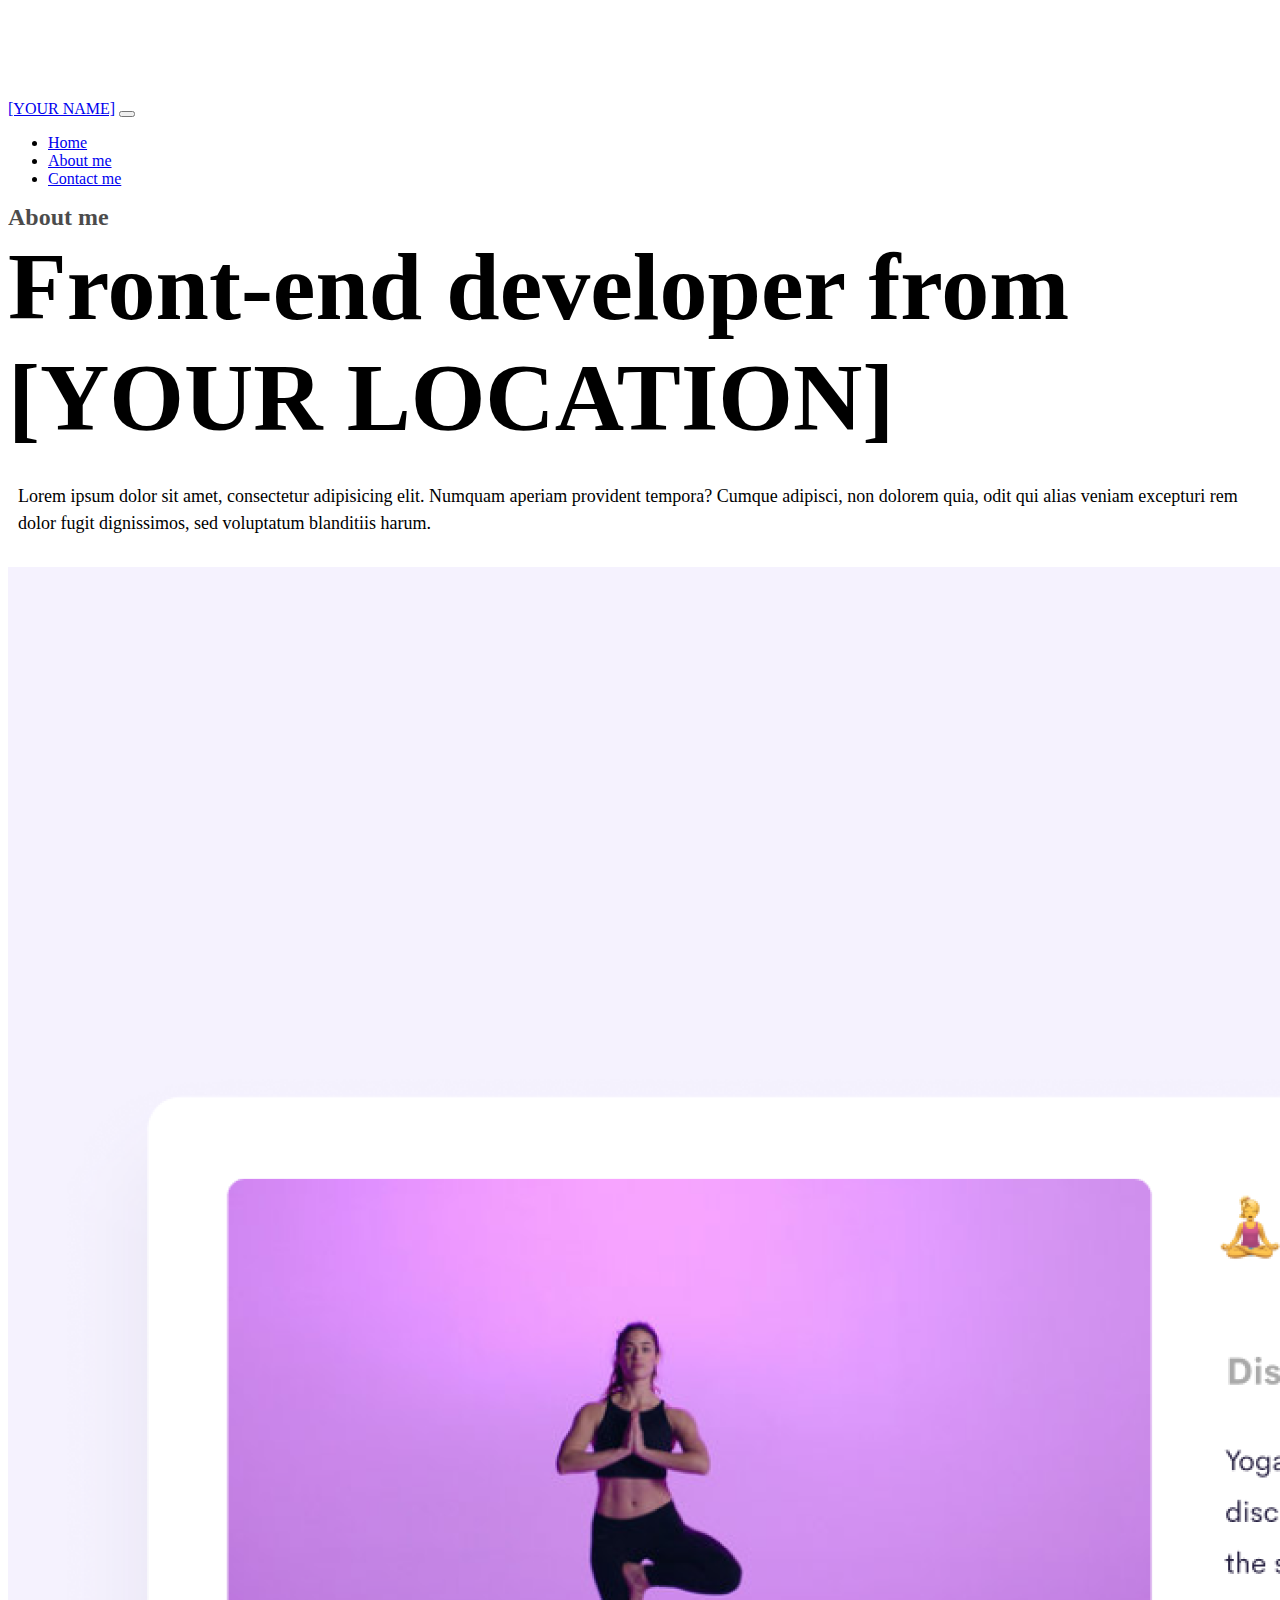
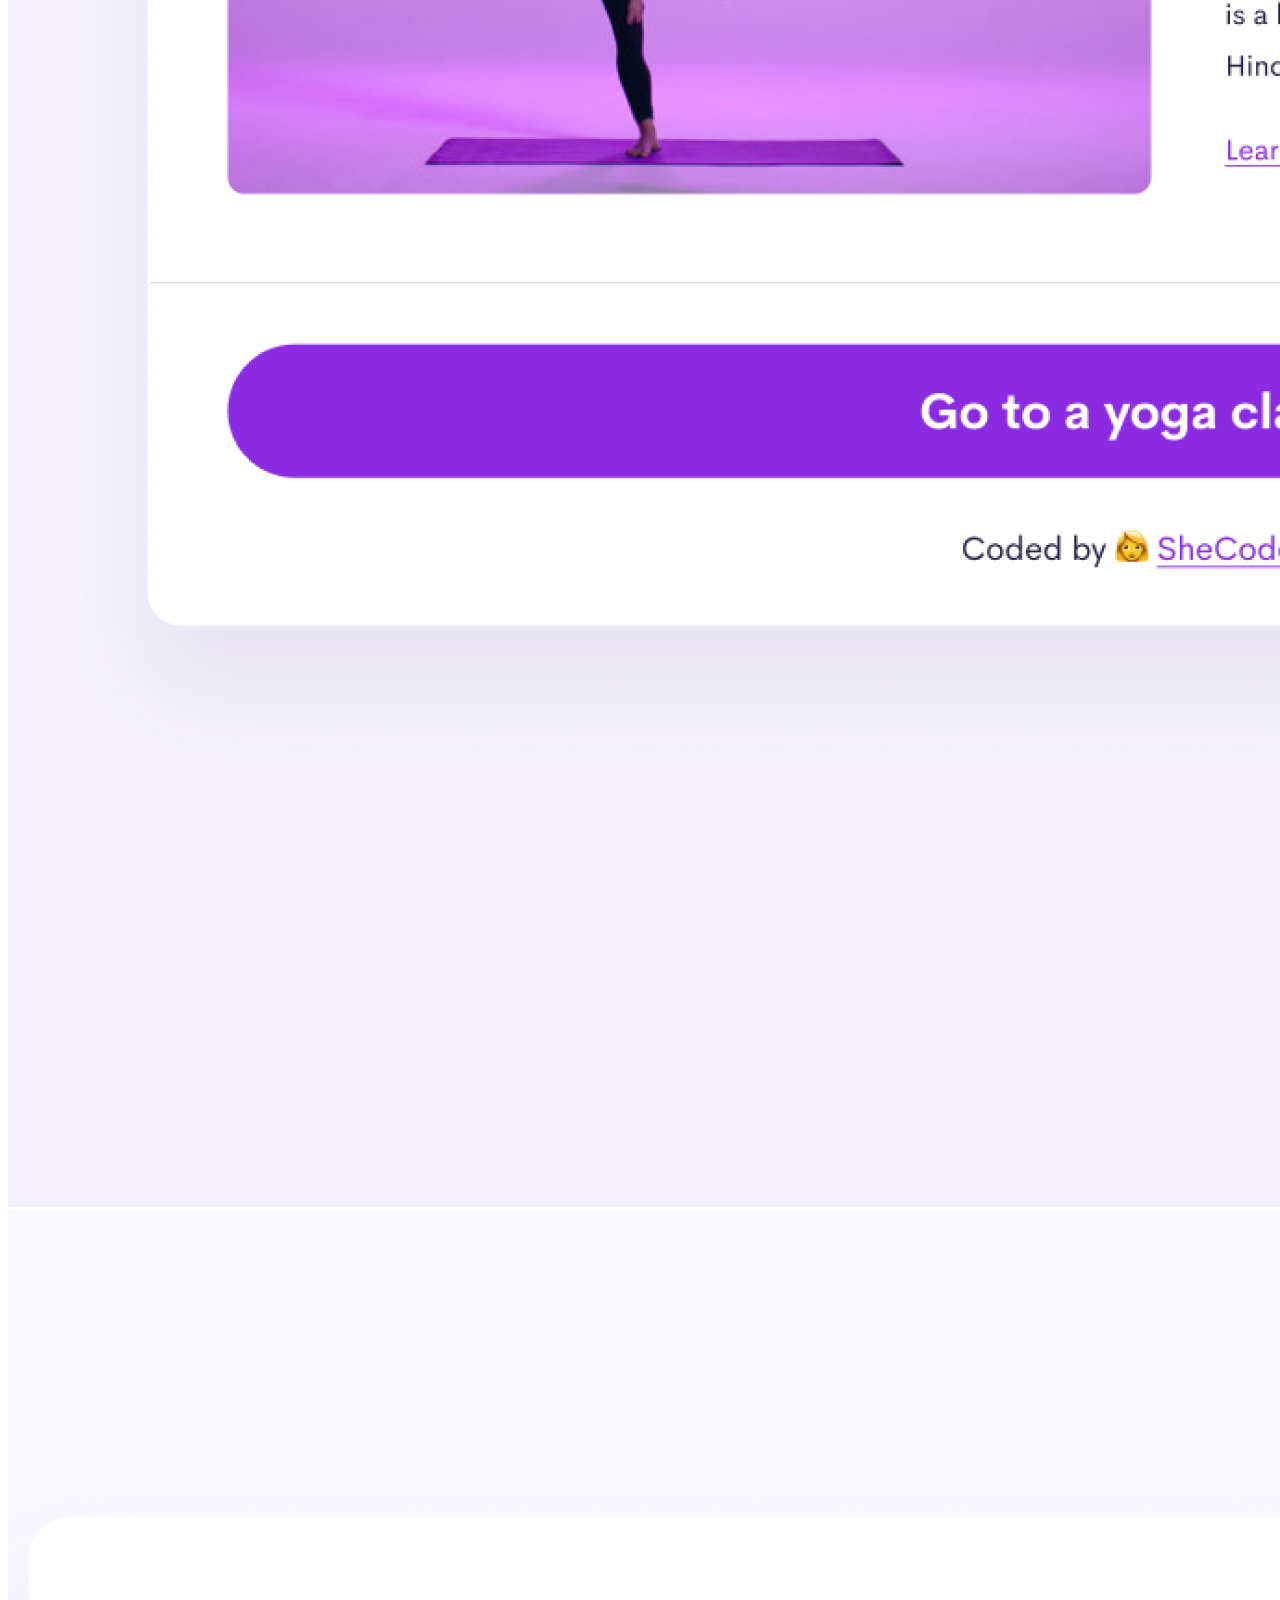
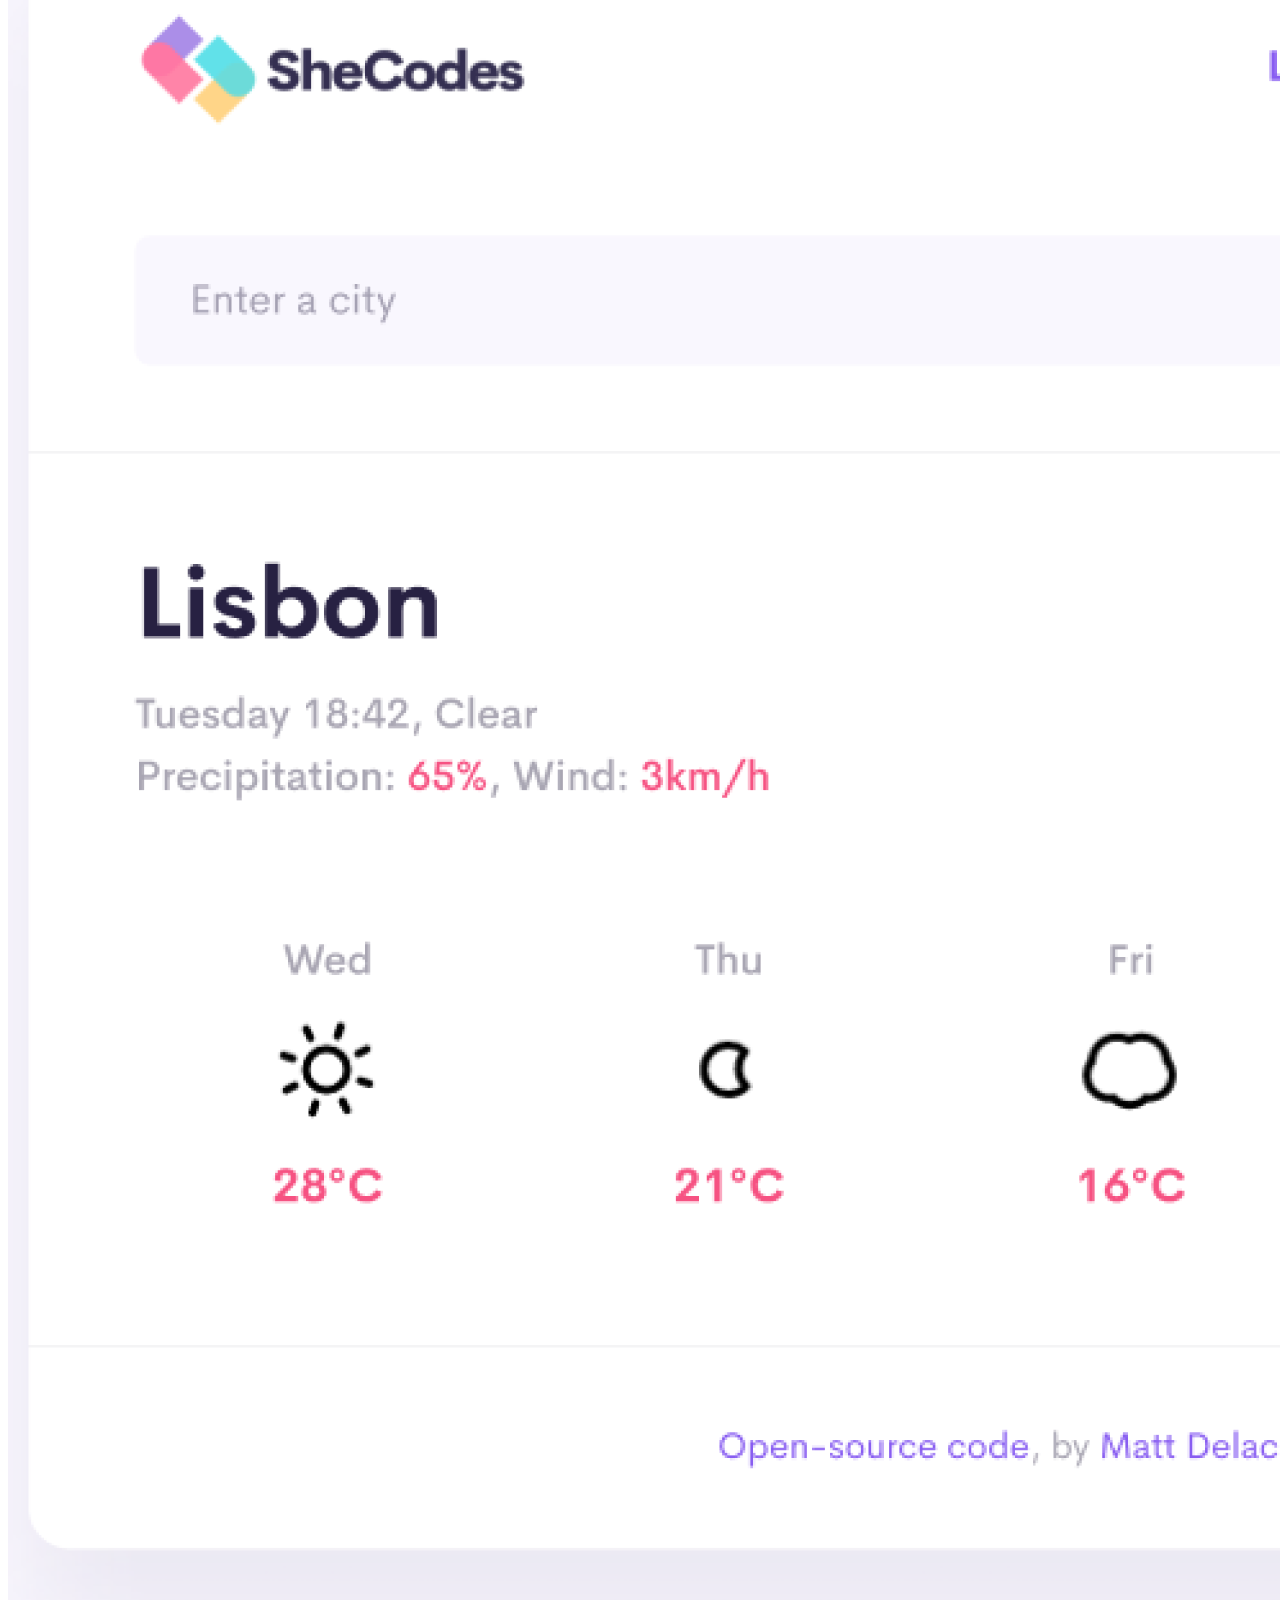
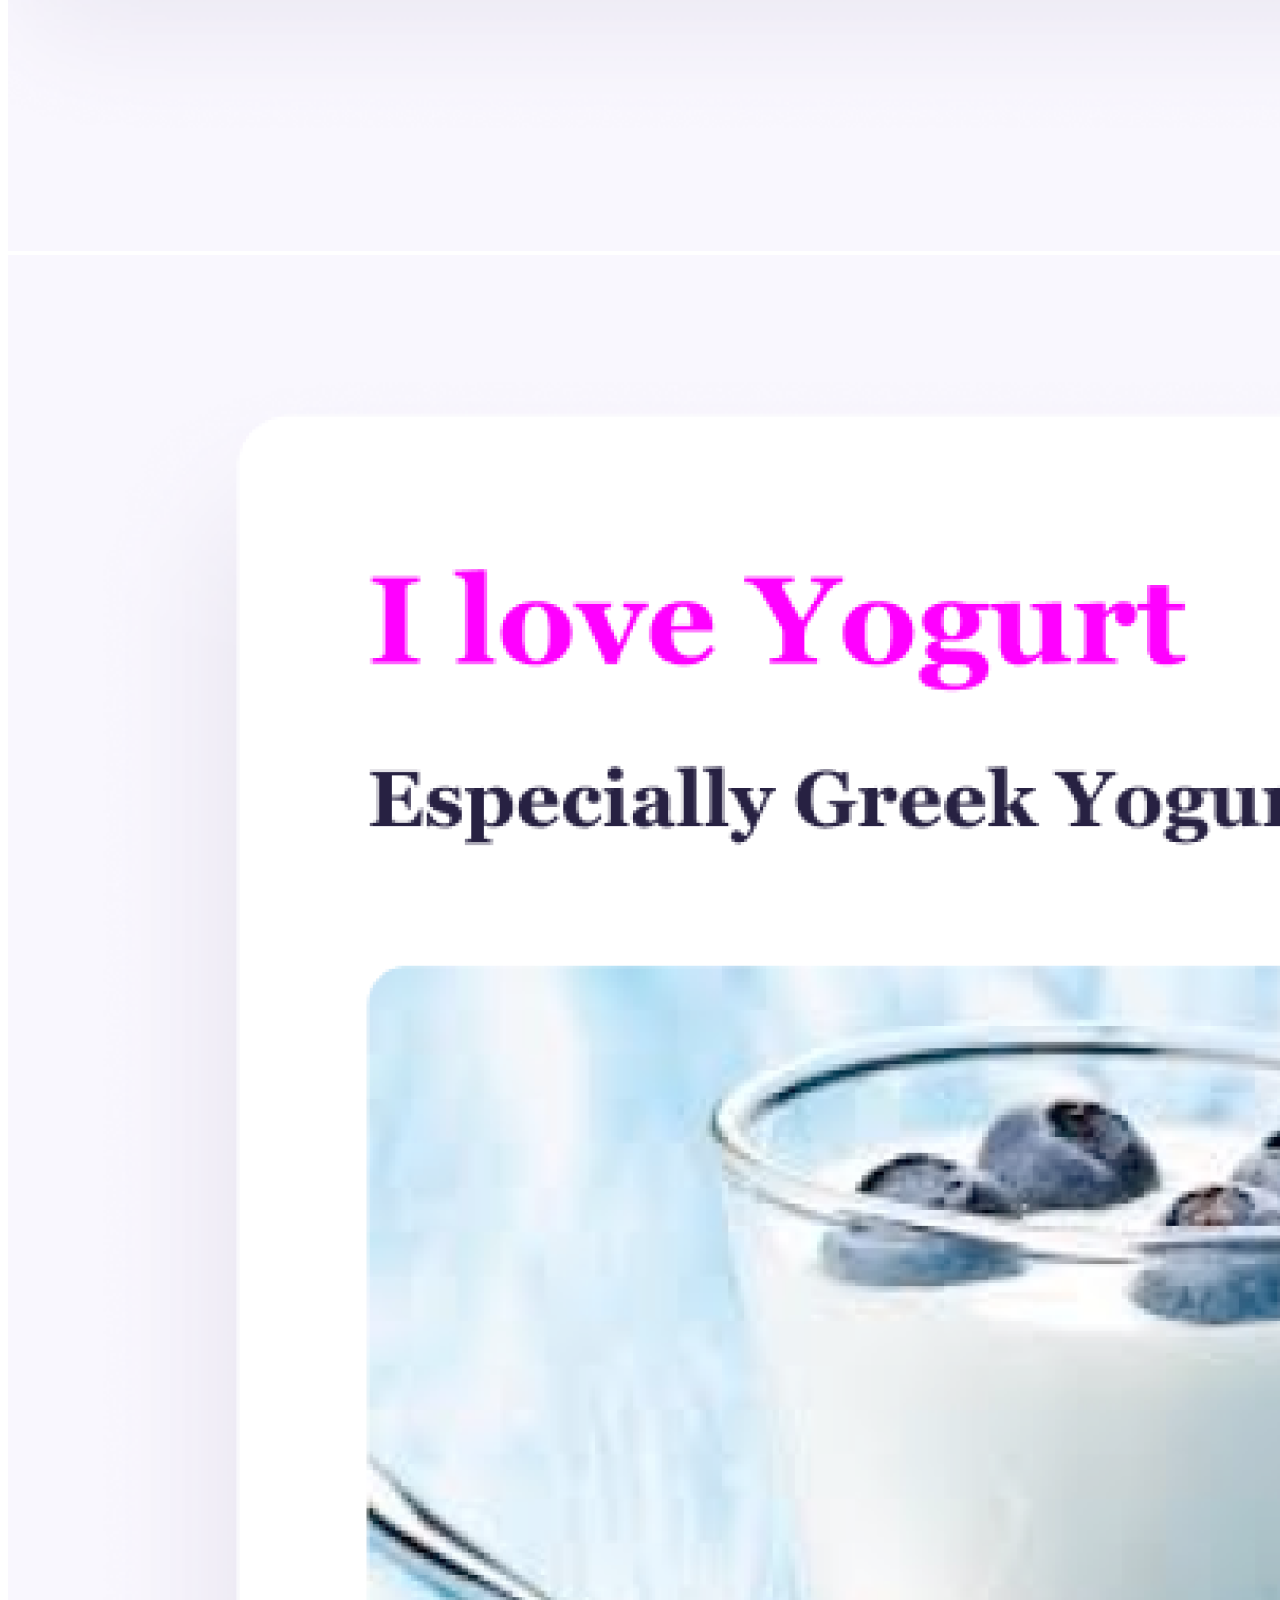
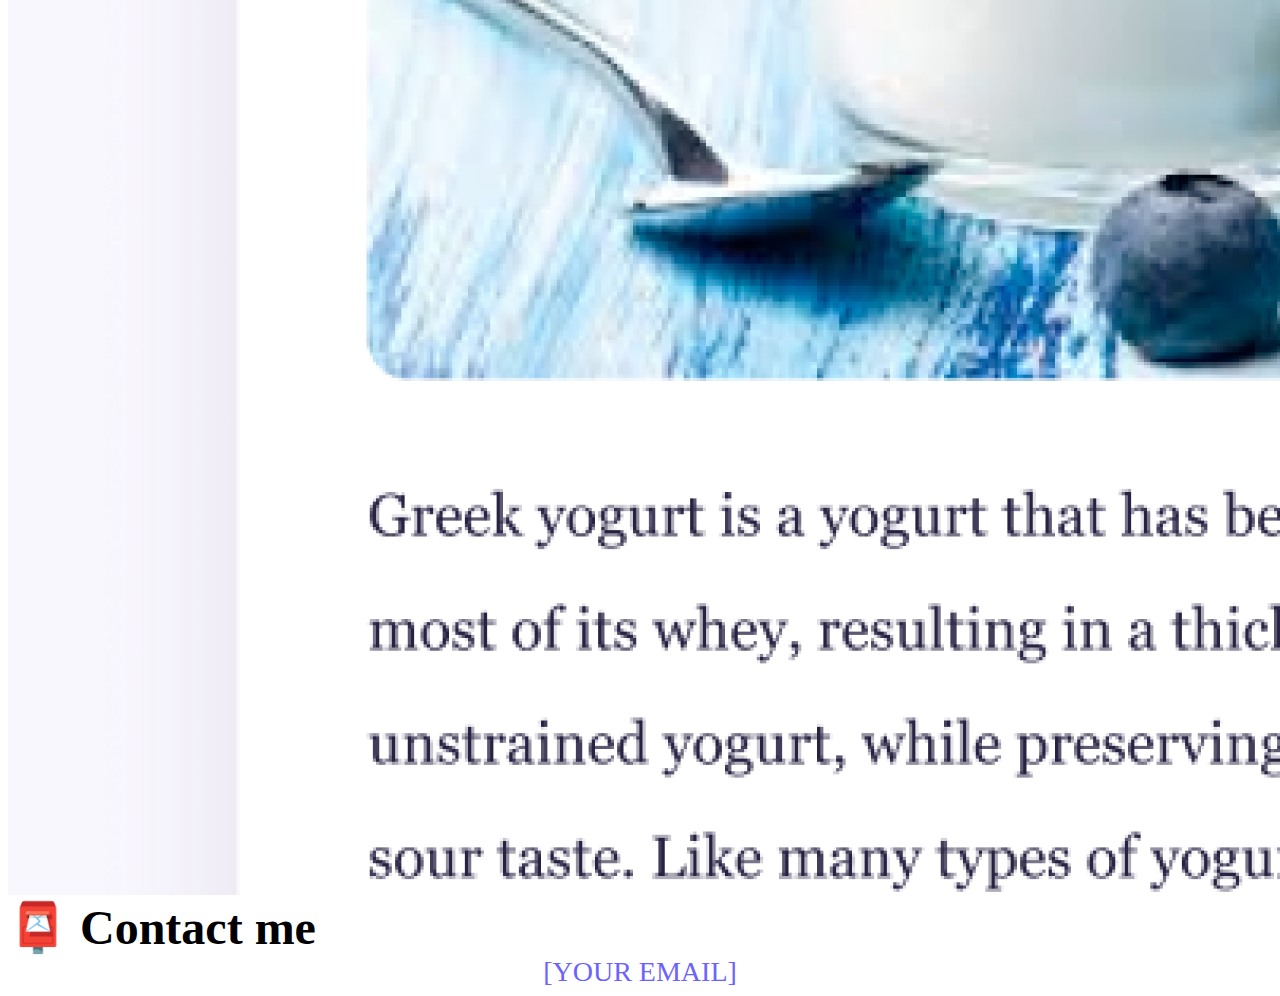
==== about.html @ 63554b89 "Added SEO-friendly measures" ====
<!DOCTYPE html>
<html lang="en">
  <head>
    <meta charset="UTF-8" />
    <meta http-equiv="X-UA-Compatible" content="IE=edge" />
    <meta name="viewport" content="width=device-width, initial-scale=1.0" />
    <link
      href="https://cdn.jsdelivr.net/npm/bootstrap@5.0.0-beta2/dist/css/bootstrap.min.css"
      rel="stylesheet"
      integrity="sha384-BmbxuPwQa2lc/FVzBcNJ7UAyJxM6wuqIj61tLrc4wSX0szH/Ev+nYRRuWlolflfl"
      crossorigin="anonymous"
    />
    <script
      src="https://cdn.jsdelivr.net/npm/bootstrap@5.0.0-beta2/dist/js/bootstrap.bundle.min.js"
      integrity="sha384-b5kHyXgcpbZJO/tY9Ul7kGkf1S0CWuKcCD38l8YkeH8z8QjE0GmW1gYU5S9FOnJ0"
      crossorigin="anonymous"
    ></script>
    <link rel="stylesheet" href="style.css" />
    <title>About [YOUR NAME]</title>
  </head>
  <body>
    <nav class="navbar navbar-expand-lg navbar-light bg-light fixed-top">
      <div class="container">
        <a class="navbar-brand" href="index.html">[YOUR NAME]</a>
        <button
          class="navbar-toggler"
          type="button"
          data-bs-toggle="collapse"
          data-bs-target="#navbarNav"
          aria-controls="navbarNav"
          aria-expanded="false"
          aria-label="Toggle navigation"
        >
          <span class="navbar-toggler-icon"></span>
        </button>
        <div class="collapse navbar-collapse" id="navbarNav">
          <ul class="navbar-nav">
            <li class="nav-item">
              <a class="nav-link" aria-current="page" href="index.html">Home</a>
            </li>
            <li class="nav-item">
              <a class="nav-link active" href="about.html">About me</a>
            </li>
            <li class="nav-item">
              <a class="nav-link" href="about.html#contact">Contact me</a>
            </li>
          </ul>
        </div>
      </div>
    </nav>
    <h1 class="text-center">About me</h1>
    <h3 class="text-center">Front-end developer from [YOUR LOCATION]</h3>
    <div class="about-paragraphs text-center">
      <p>
        Lorem ipsum dolor sit amet, consectetur adipisicing elit. Numquam
        aperiam provident tempora? Cumque adipisci, non dolorem quia, odit qui
        alias veniam excepturi rem dolor fugit dignissimos, sed voluptatum
        blanditiis harum.
      </p>
    </div>
    <div class="container">
      <div class="row">
        <div class="col-sm-4">
          <img src="images/yoga.png" class="img-fluid p-2 shadow rounded" />
        </div>
        <div class="col-sm-4">
          <img src="images/weather.png" class="img-fluid p-2 shadow rounded" />
        </div>
        <div class="col-sm-4">
          <img src="images/yogurt.png" class="img-fluid p-2 shadow rounded" />
        </div>
      </div>
    </div>
    <div id="contact" class="mt-5">
      <h2 class="text-center">📮 Contact me</h2>
      <a href="mailto:[YOUR EMAIL]" class="email-link"> [YOUR EMAIL] </a>
    </div>
  </body>
</html>
---- style.css ----
:root {
  --primary-color: #6c63ff;
  --secondary-color: #f5f2fe;
  --box-shadow: 0 5px 10px rgba(0, 0, 0, 0.3);
}

body {
  margin-top: 100px;
}

h1,
h2,
h3 {
  margin: 0;
}

h3 {
  font-size: 96px;
}

h2 {
  font-size: 48px;
}

h1 {
  font-size: 24px;
  opacity: 0.7;
}

p {
  font-size: 18px;
  line-height: 1.5;
}

.navigation-links {
  display: flex;
  margin-top: 40px;
  justify-content: center;
}

.navigation-links a {
  margin: 20px;
}

.primary-link {
  border-radius: 4px;
  padding: 20px 15px;
  text-decoration: none;
  text-transform: capitalize;
  background: var(--primary-color);
  box-shadow: var(--box-shadow);
  color: white;
}

.secondary-link {
  border-radius: 4px;
  padding: 20px 15px;
  text-decoration: none;
  text-transform: capitalize;
  color: var(--primary-color);
  border: 1px solid var(--primary-color);
}

.homepage-link {
  color: var(--primary-color);
  text-align: center;
  display: block;
}

.about-paragraphs {
  margin: 30px 0;
}

.about-paragraphs p {
  margin: 10px;
}

.email-link {
  display: flex;
  justify-content: center;
  color: var(--primary-color);
  font-size: 28px;
  text-decoration: none;
}

.email-link:hover {
  text-decoration: underline;
}
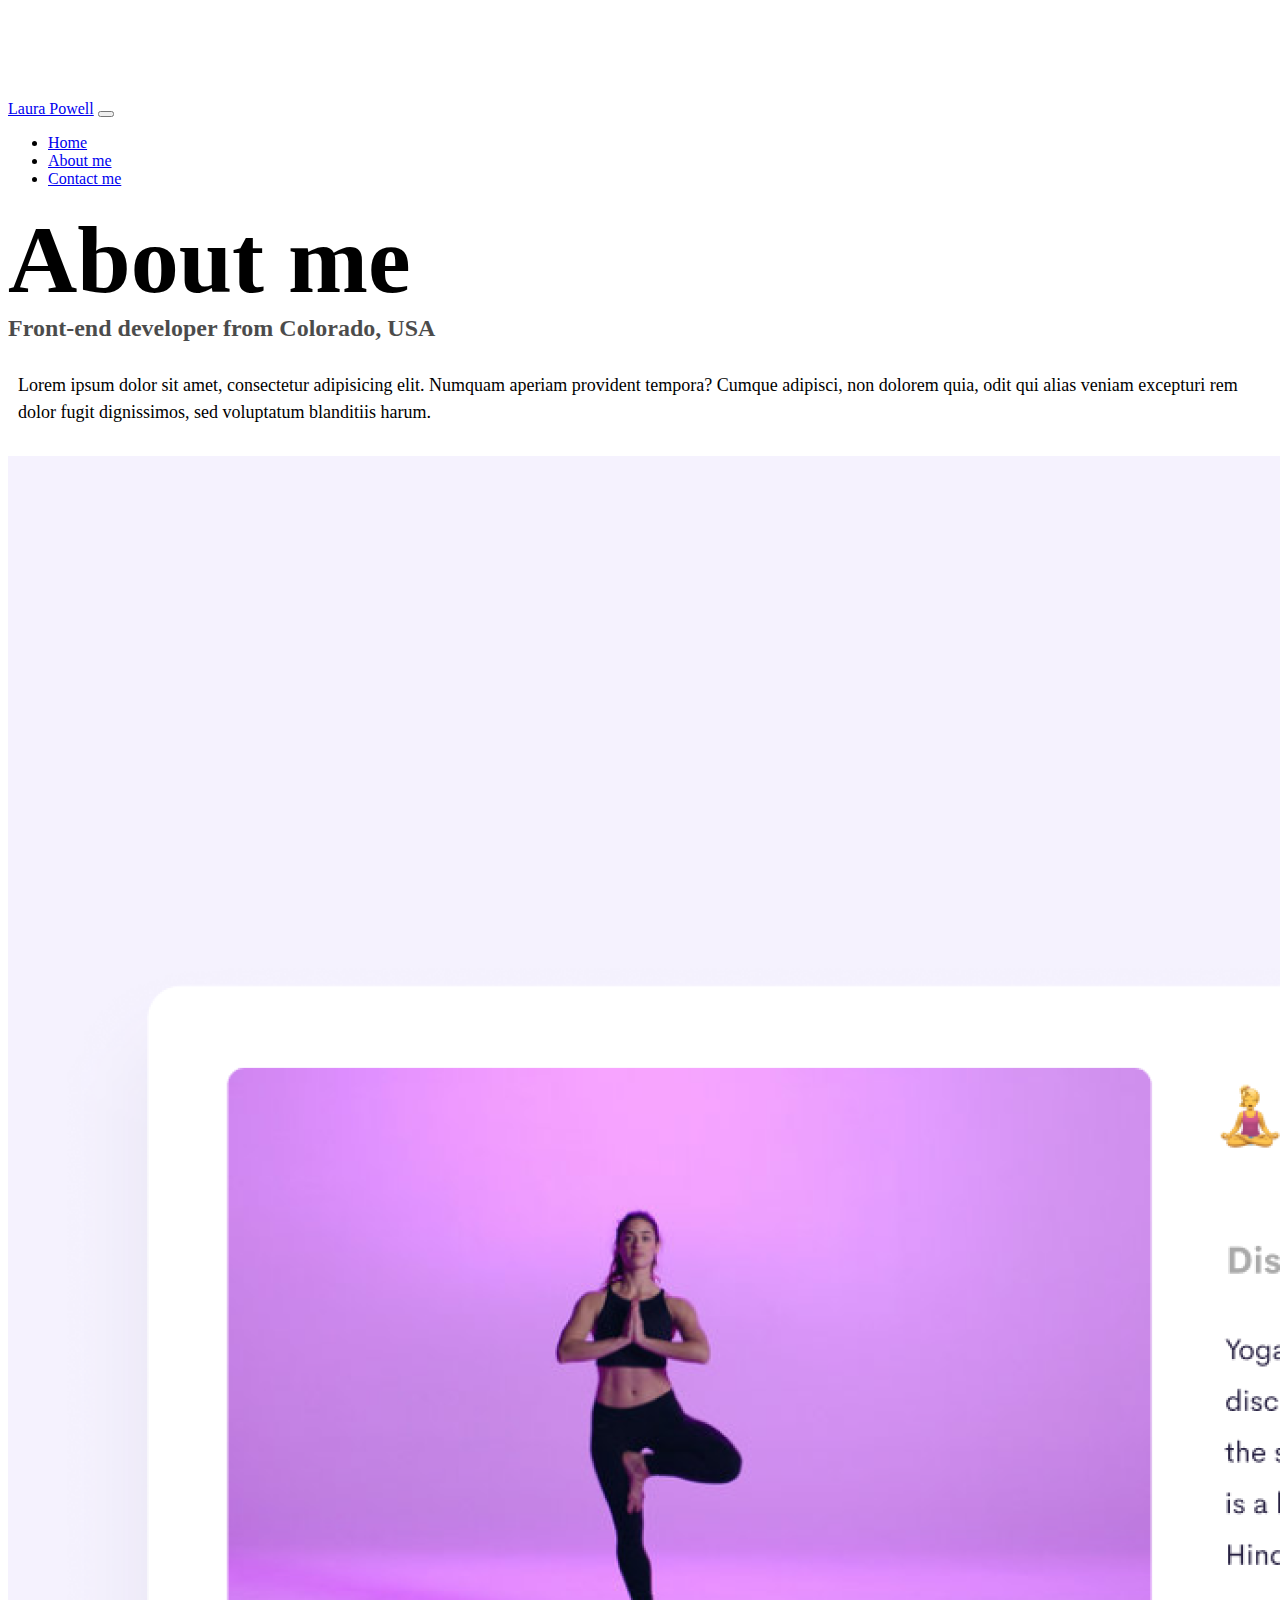
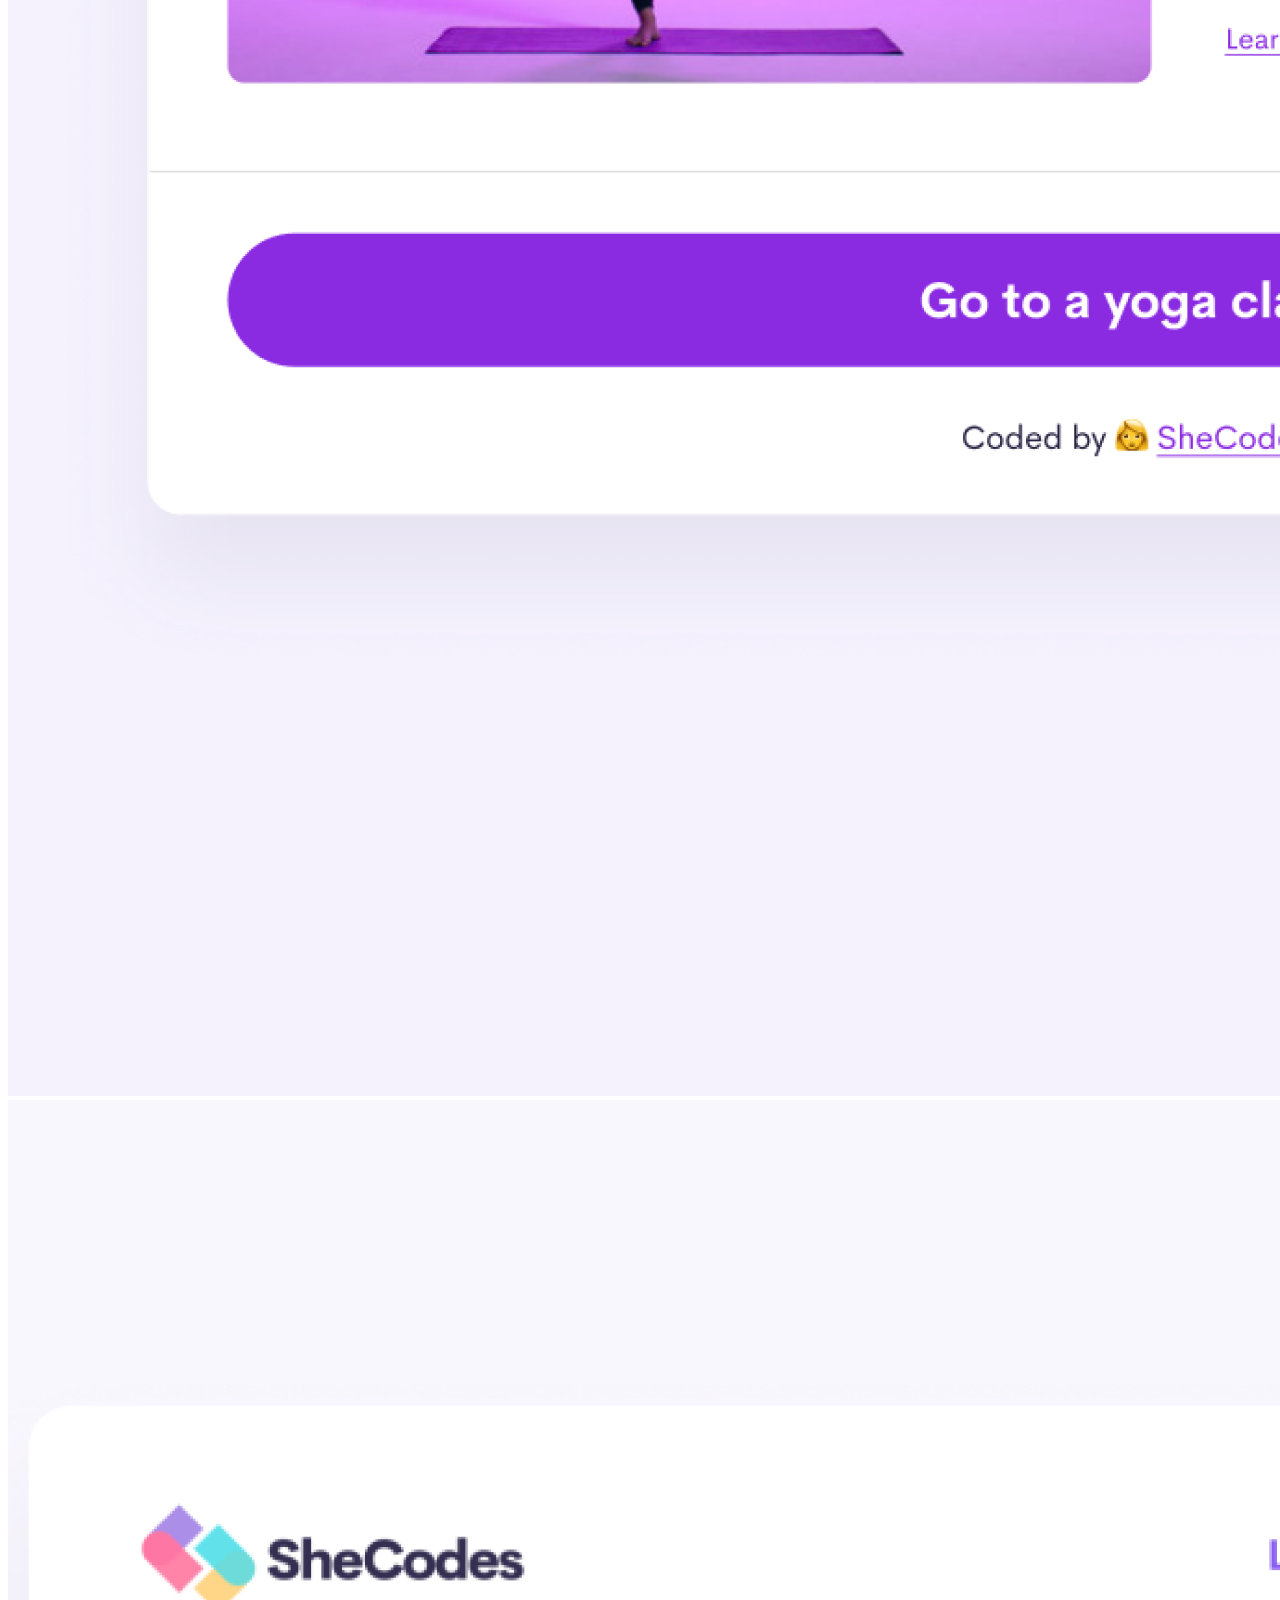
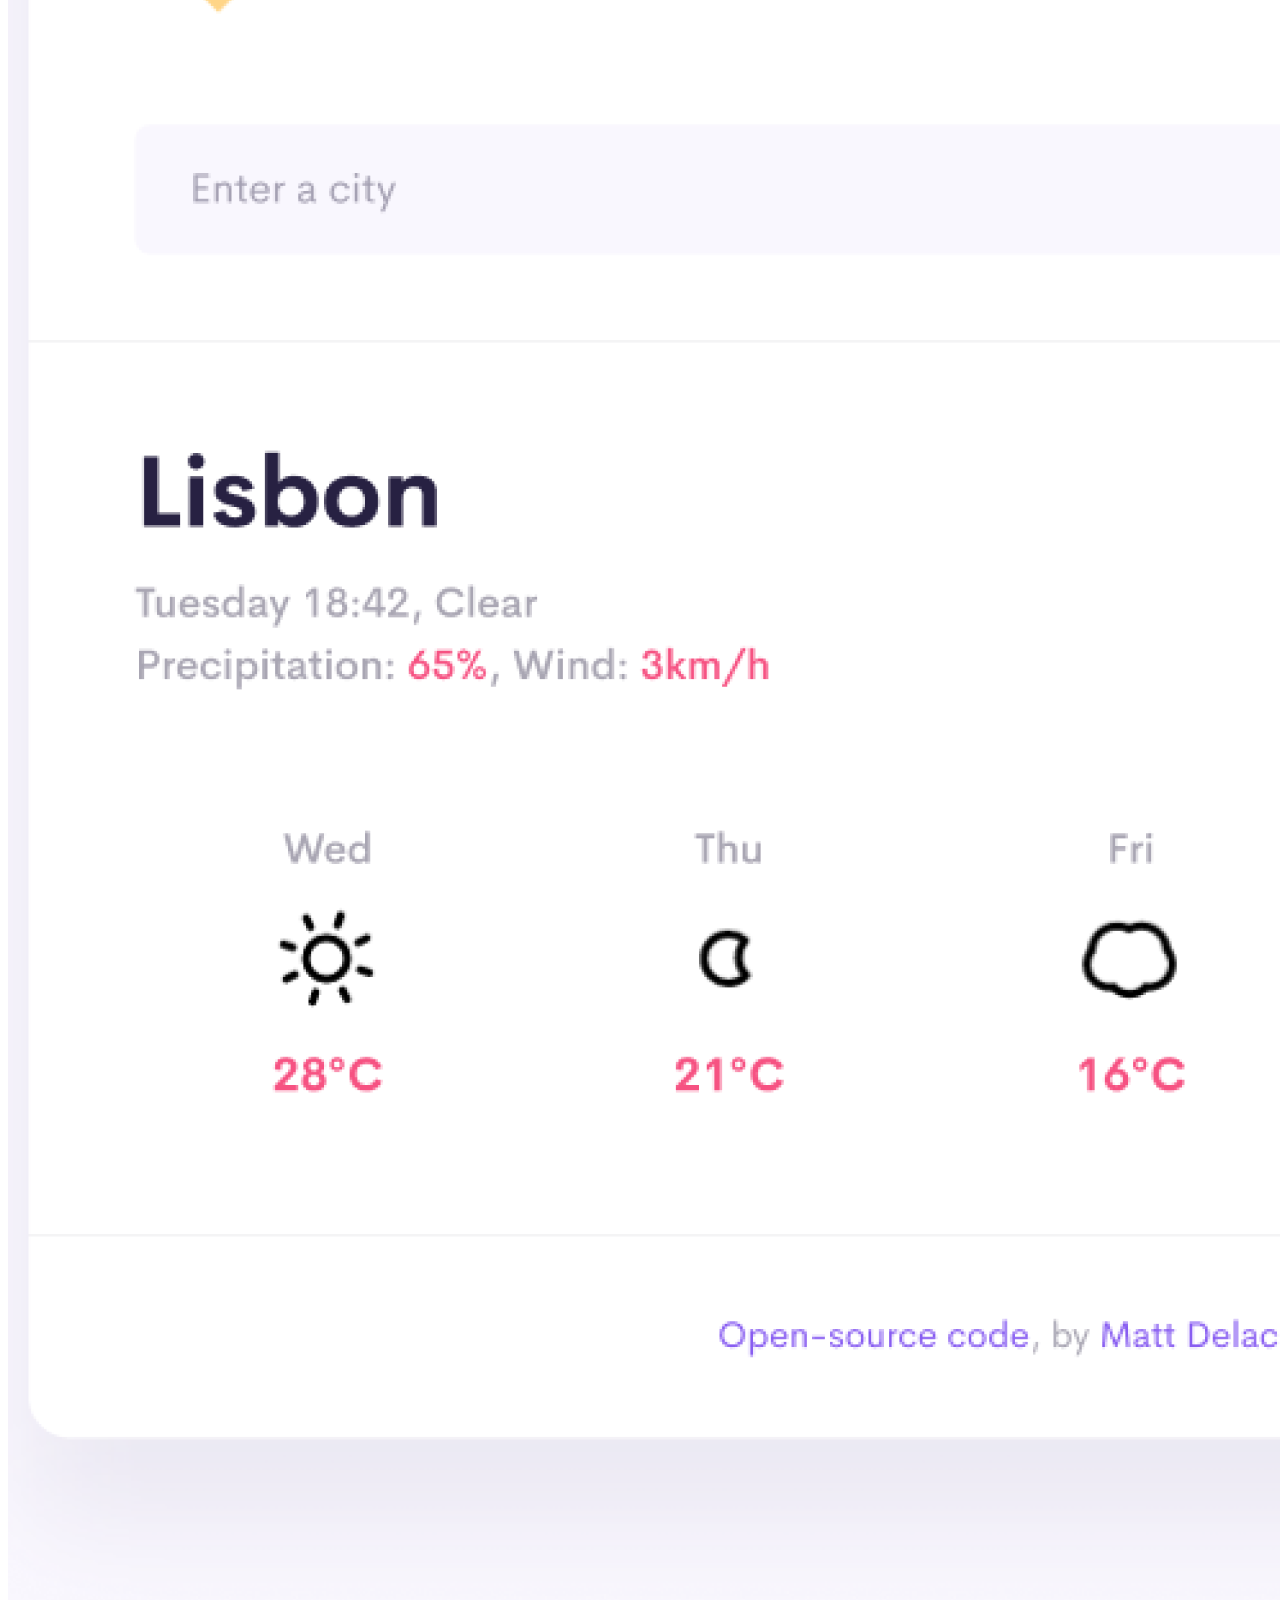
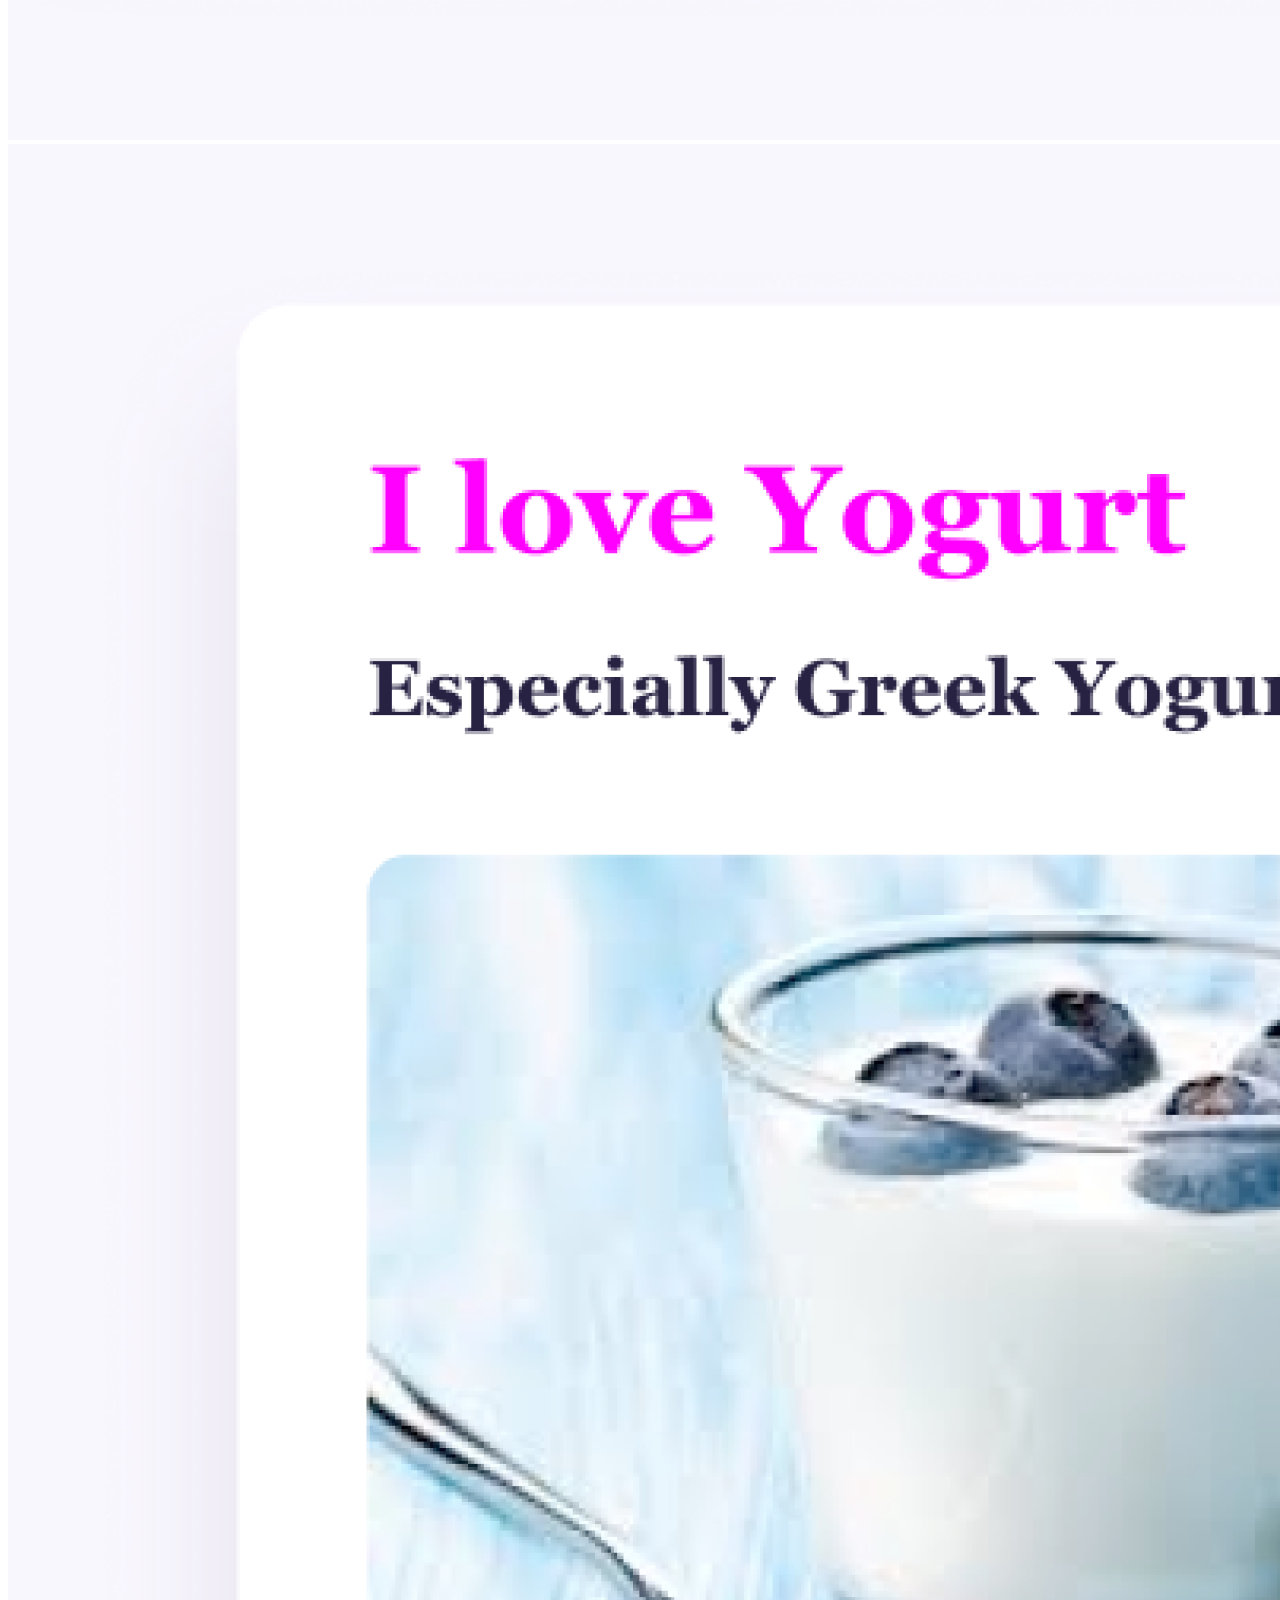
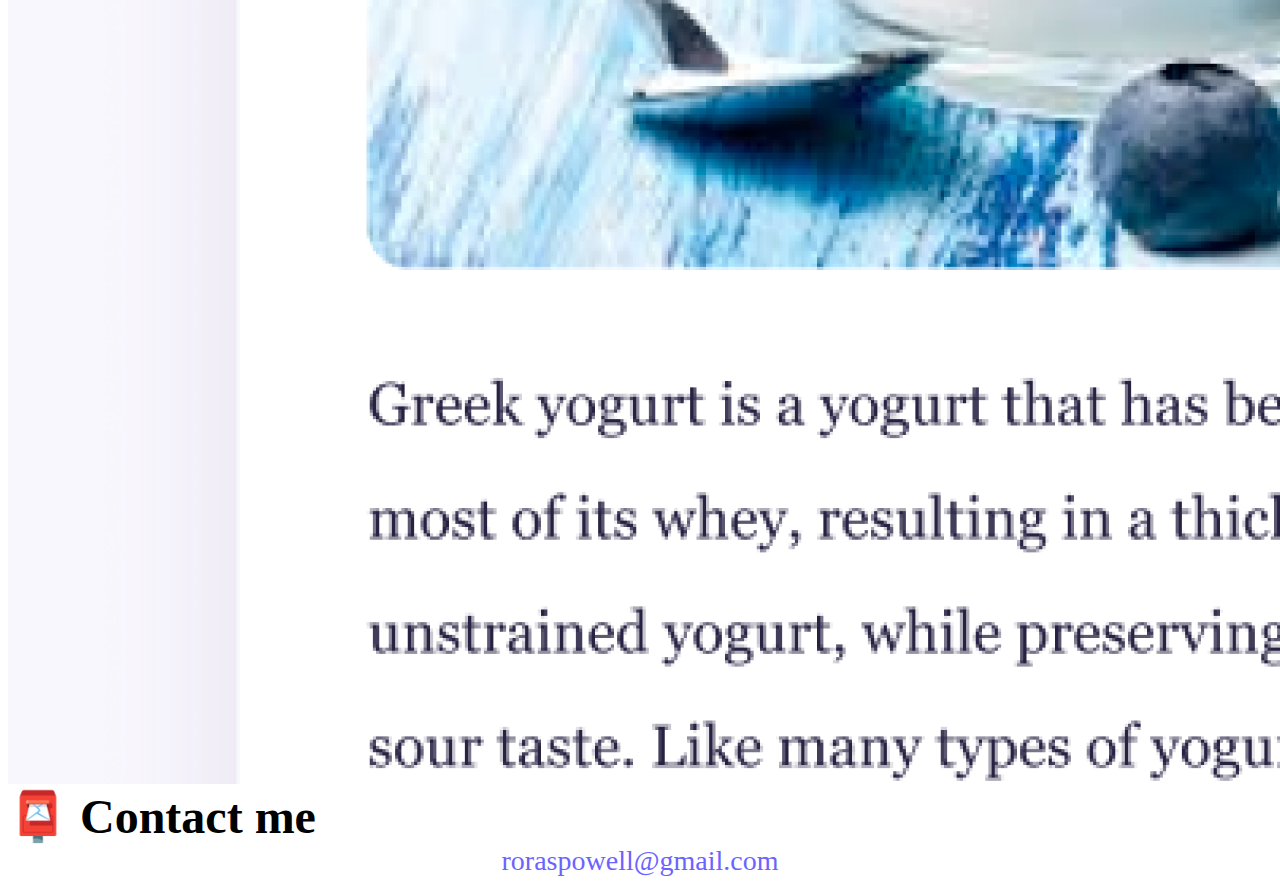
==== commit 69bdea0c: "Made more Responsive" ====
--- a/about.html
+++ b/about.html
@@ -4,6 +4,10 @@
     <meta charset="UTF-8" />
     <meta http-equiv="X-UA-Compatible" content="IE=edge" />
     <meta name="viewport" content="width=device-width, initial-scale=1.0" />
+    <meta
+      name="description"
+      content="Laura Powell's Front-End Developer Profile and Contact Information"
+    />
     <link
       href="https://cdn.jsdelivr.net/npm/bootstrap@5.0.0-beta2/dist/css/bootstrap.min.css"
       rel="stylesheet"
@@ -16,12 +20,12 @@
       crossorigin="anonymous"
     ></script>
     <link rel="stylesheet" href="style.css" />
-    <title>About [YOUR NAME]</title>
+    <title>About Laura Powell: Front-End Developer</title>
   </head>
   <body>
     <nav class="navbar navbar-expand-lg navbar-light bg-light fixed-top">
       <div class="container">
-        <a class="navbar-brand" href="index.html">[YOUR NAME]</a>
+        <a class="navbar-brand" href="index.html">Laura Powell</a>
         <button
           class="navbar-toggler"
           type="button"
@@ -48,8 +52,8 @@
         </div>
       </div>
     </nav>
-    <h1 class="text-center">About me</h1>
-    <h3 class="text-center">Front-end developer from [YOUR LOCATION]</h3>
+    <h3 class="text-center">About me</h3>
+    <h1 class="text-center">Front-end developer from Colorado, USA</h1>
     <div class="about-paragraphs text-center">
       <p>
         Lorem ipsum dolor sit amet, consectetur adipisicing elit. Numquam
@@ -61,19 +65,33 @@
     <div class="container">
       <div class="row">
         <div class="col-sm-4">
-          <img src="images/yoga.png" class="img-fluid p-2 shadow rounded" />
+          <img
+            src="images/yoga.png"
+            class="img-fluid p-2 shadow rounded"
+            alt="Yoga App Preview"
+          />
         </div>
         <div class="col-sm-4">
-          <img src="images/weather.png" class="img-fluid p-2 shadow rounded" />
+          <img
+            src="images/weather.png"
+            class="img-fluid p-2 shadow rounded"
+            alt="Weather App Preview"
+          />
         </div>
         <div class="col-sm-4">
-          <img src="images/yogurt.png" class="img-fluid p-2 shadow rounded" />
+          <img
+            src="images/yogurt.png"
+            class="img-fluid p-2 shadow rounded"
+            alt="Yogurt App Preview"
+          />
         </div>
       </div>
     </div>
     <div id="contact" class="mt-5">
       <h2 class="text-center">📮 Contact me</h2>
-      <a href="mailto:[YOUR EMAIL]" class="email-link"> [YOUR EMAIL] </a>
+      <a href="mailto:roraspowell@gmail.com" class="email-link"
+        >roraspowell@gmail.com</a
+      >
     </div>
   </body>
 </html>
--- a/style.css
+++ b/style.css
@@ -86,3 +86,13 @@
 .email-link:hover {
   text-decoration: underline;
 }
+
+@media (max-width: 576px) {
+  h3 {
+    font-size: 60px;
+  }
+  .app-description {
+    text-align: center;
+    width: 100%;
+  }
+}
